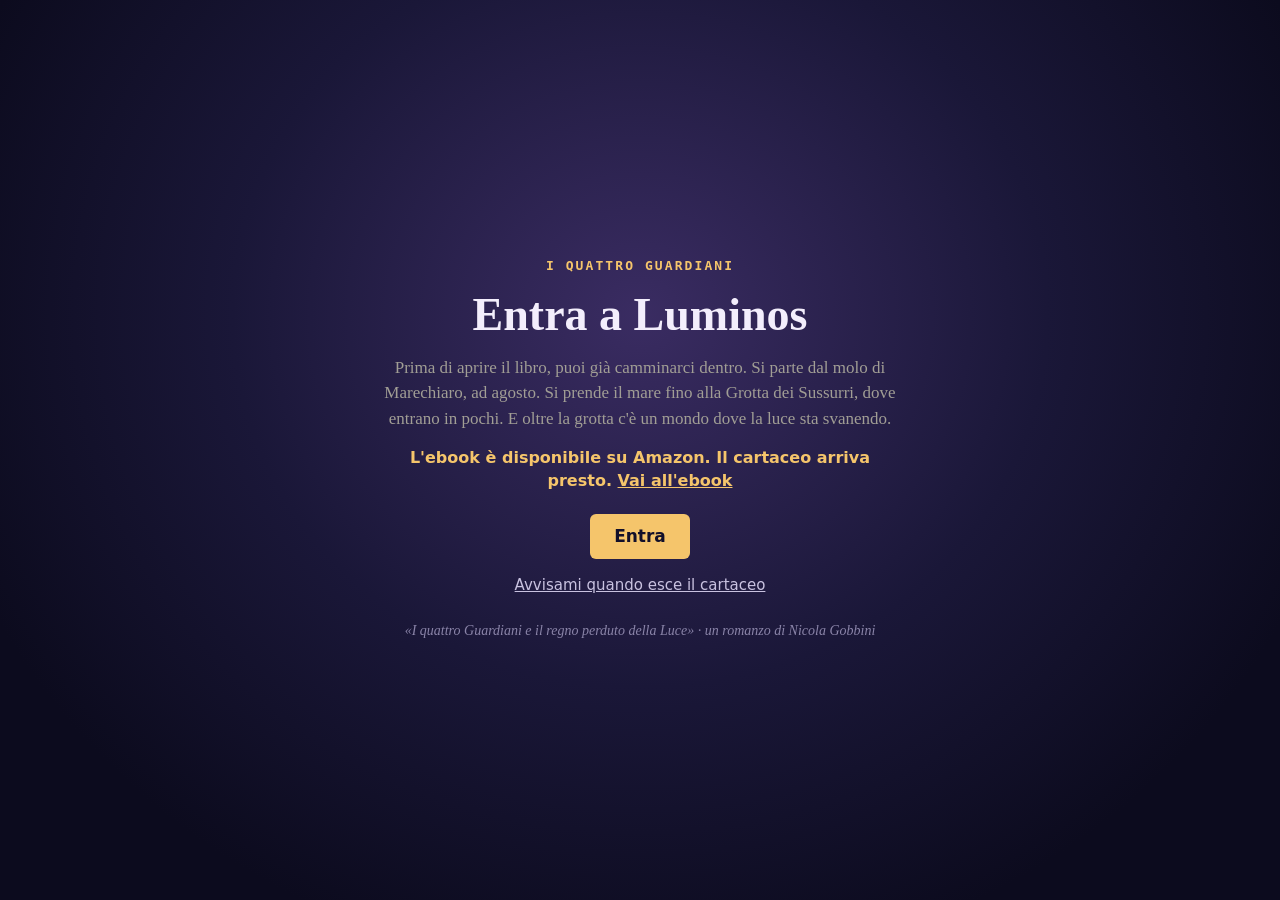
==== index.html @ de391952 "Ebook disponibile su Amazon: link d'acquisto e modulo per il cartaceo Co-Authored-By: Claude Opus 5." ====
<!DOCTYPE html>
<html lang="it">
<head>
<meta charset="utf-8">
<meta name="viewport" content="width=device-width, initial-scale=1">
<title>Luminos — il mondo de «I quattro Guardiani e il regno perduto della Luce»</title>
<meta name="description" content="Entra nel mondo de «I quattro Guardiani e il regno perduto della Luce»: parti dal molo di Marechiaro, entra nella Grotta dei Sussurri, prendi la tua pietra e arriva a Luminos.">
<meta name="theme-color" content="#14122b">
<meta property="og:type" content="website">
<meta property="og:title" content="Entra a Luminos · I quattro Guardiani e il regno perduto della Luce">
<meta property="og:description" content="Parti dal molo di Marechiaro, entra nella Grotta dei Sussurri, prendi la tua pietra e cammina a Luminos. Il mondo del libro di Nicola Gobbini.">
<meta property="og:image" content="https://blunikoblu.github.io/iquattroguardiani/img/copertina.jpg">
<meta property="og:url" content="https://blunikoblu.github.io/iquattroguardiani/">
<meta name="twitter:card" content="summary_large_image">
<link rel="icon" href="img/copertina.jpg">
<link rel="stylesheet" href="css/luminos.css?v=202611191625">
</head>
<body>
<canvas id="scene" aria-label="Mondo in 3D di Luminos. Per una versione senza 3D usa Menu, poi Elenco dei luoghi." role="img"></canvas>

<div id="intro">
  <div id="intro1">
    <div class="k">I QUATTRO GUARDIANI</div>
    <h1>Entra a Luminos</h1>
    <p>Prima di aprire il libro, puoi già camminarci dentro. Si parte dal molo di Marechiaro, ad agosto. Si prende il mare fino alla Grotta dei Sussurri, dove entrano in pochi. E oltre la grotta c'è un mondo dove la luce sta svanendo.</p>
    <p class="countline" id="introCount"></p>
    <button class="go" id="go1" type="button">Entra</button>
    <div><button class="link" id="introSignup" type="button">Avvisami quando esce il libro</button></div>
    <div class="author">«I quattro Guardiani e il regno perduto della Luce» · un romanzo di Nicola Gobbini</div>
  </div>
  <form id="intro2" hidden autocomplete="off">
    <h2>Scegli il tuo Guardiano</h2>
    <div class="sub">Niente registrazione, niente dati personali.</div>
    <canvas id="avPreview" aria-hidden="true"></canvas>
    <div class="form">
      <div class="chips" id="avChoices"></div>
      <div class="hint center" id="avDesc"></div>
      <label>Il tuo nome a Luminos</label>
      <div class="nome"><span id="nomeMondo"></span><button type="button" class="chip" id="rerollNome" aria-label="Cambia nome">🎲 Cambia</button></div>
      <div class="hint">Lo vedono gli altri visitatori. È un nome di Luminos, scelto a caso: così nessuno usa il proprio nome vero.</div>
    </div>
    <button class="go" type="submit">Scendi al molo</button>
    <div class="privacy">Per incontrare gli altri visitatori uso un accesso anonimo temporaneo: nessuna email, nessun dato personale. Non c'è una chat: ci si saluta solo con reazioni e frasi già pronte. La posizione è visibile solo a chi è connesso in quel momento e non viene salvata.</div>
  </form>
</div>

<div class="hud">
  <div class="lcol">
    <div class="l" id="hudL">LUMINOS</div>
    <button class="pill" id="secretsBtn" type="button" hidden aria-label="Il tuo taccuino">📓 <span id="secretsN">0/0</span></button>
  </div>
  <div class="r">
    <button class="pill" id="countBtn" type="button"><span class="dot wait" id="netDot"></span><span id="countN">1</span><span class="t">online</span></button>
    <button class="pill" id="menuBtn" type="button" aria-label="Menu">☰<span class="t">Menu</span></button>
  </div>
</div>
<div id="netStatus" hidden role="status"></div>
<div id="areaTag" aria-live="polite"></div>
<div id="toasts" aria-live="polite"></div>
<div id="cross" aria-hidden="true"></div>
<button id="prompt" type="button" hidden>Apri</button>
<button id="powerBtn" type="button" hidden aria-label="Usa la pietra"><span aria-hidden="true">✦</span></button>
<button id="jumpBtn" type="button" hidden aria-label="Salta">⤒</button>
<div id="tut" hidden role="status" aria-live="polite"></div>
<div id="help"></div>
<div id="emoteBox">
  <div id="emotes" hidden aria-label="Reazioni e frasi"></div>
  <button id="moreBtn" type="button" aria-label="Reazioni e frasi pronte" aria-expanded="false">💬</button>
  <button id="waveBtn" type="button" aria-label="Saluta">👋</button>
</div>
<div id="joy" hidden aria-hidden="true"><div id="knob"></div></div>

<div id="panel" hidden><div id="card" role="dialog" aria-modal="true"></div></div>

<script type="importmap">{"imports":{"three":"./three.module.min.js"}}</script>
<script type="module" src="js/main.js?v=202611191625"></script>
</body>
</html>
---- css/luminos.css ----
*{box-sizing:border-box;margin:0}
[hidden]{display:none!important}
html,body{height:100%;overflow:hidden;background:#12102a;color:#ecebe6;font-family:ui-sans-serif,system-ui,sans-serif;-webkit-tap-highlight-color:transparent}
/* il canvas cattura i gesti (camminare, guardarsi intorno); il resto della pagina resta zoomabile */
canvas#scene{display:block;position:fixed;inset:0;width:100%;height:100%;touch-action:none;-webkit-user-select:none;user-select:none}
.hud,#emoteBox,#joy,#prompt{-webkit-user-select:none;user-select:none}
#joy,#emoteBox button{touch-action:none}
button{font:inherit;color:inherit;cursor:pointer}
:focus-visible{outline:2px solid #f5c56b;outline-offset:2px}

/* HUD */
.hud{position:fixed;left:0;right:0;top:0;display:flex;justify-content:space-between;align-items:flex-start;gap:8px;padding:10px 12px;pointer-events:none;z-index:3}
.hud .l{font:600 12px/1.3 ui-monospace,Menlo,monospace;letter-spacing:.06em;color:#c9c6bd;padding:8px 10px;background:rgba(16,14,36,.55);border-radius:8px}
.hud .l b{color:#f5c56b;font-weight:700}
.hud .r{display:flex;gap:6px;pointer-events:auto;flex-wrap:nowrap;justify-content:flex-end;flex-shrink:0}
.pill{display:inline-flex;align-items:center;gap:6px;background:rgba(16,14,36,.7);border:1px solid #363158;border-radius:999px;padding:7px 11px;font:600 13px/1 ui-sans-serif,system-ui;color:#ecebe6;text-decoration:none;min-height:34px}
.pill:hover{border-color:#f5c56b}
.dot{width:8px;height:8px;border-radius:50%;background:#8a877e;display:inline-block}
.dot.on{background:#5dcaa5;box-shadow:0 0 0 3px rgba(93,202,165,.18)}
.dot.wait{background:#fac775}
.dot.off{background:#8a877e}
#netStatus{position:fixed;top:56px;right:12px;max-width:min(360px,80vw);font-size:12.5px;line-height:1.35;color:#c9c6bd;background:rgba(16,14,36,.75);border:1px solid #363158;border-radius:8px;padding:7px 10px;z-index:3;pointer-events:none}

#cross{position:fixed;left:50%;top:50%;width:6px;height:6px;margin:-3px 0 0 -3px;border-radius:50%;background:#ecebe6;opacity:.55;pointer-events:none;z-index:2}
#prompt{position:fixed;left:50%;bottom:108px;transform:translateX(-50%);background:#f5c56b;color:#12102a;border:0;border-radius:999px;padding:12px 20px;font:700 16px/1 ui-sans-serif,system-ui;z-index:3;box-shadow:0 6px 20px rgba(0,0,0,.35);animation:pop .18s ease-out}
@keyframes pop{from{transform:translateX(-50%) scale(.85);opacity:0}}
#help{position:fixed;left:50%;bottom:22px;transform:translateX(-50%);font-size:13px;color:#a19e95;text-align:center;pointer-events:none;width:min(92%,640px);transition:opacity 1s;z-index:2}

/* reazioni: 👋 sempre a portata, le altre in un vassoio */
#emoteBox{position:fixed;right:12px;bottom:16px;display:flex;align-items:flex-end;gap:8px;z-index:3}
#emotes{display:flex;gap:6px;background:rgba(16,14,36,.7);border:1px solid #363158;border-radius:999px;padding:5px}
#emotes button,#moreBtn,#waveBtn{width:44px;height:44px;border-radius:50%;border:1px solid #363158;background:rgba(16,14,36,.72);font-size:21px;line-height:1;display:grid;place-items:center}
#emotes button{border:0;background:none}
#waveBtn{width:58px;height:58px;font-size:28px;background:#f5c56b;border-color:#f5c56b}
#emotes button:hover,#moreBtn:hover{transform:translateY(-2px)}
#moreBtn[aria-expanded=true]{border-color:#f5c56b}
.badge{background:#f5c56b;color:#12102a;border-radius:999px;font-size:11px;padding:2px 6px;margin-left:2px}
#areaTag{position:fixed;left:50%;top:14px;transform:translateX(-50%);font:700 12px/1 ui-monospace,Menlo,monospace;letter-spacing:.16em;color:#ecebe6;background:rgba(16,14,36,.6);padding:7px 12px;border-radius:999px;z-index:2;pointer-events:none;transition:opacity .6s;opacity:0}
#areaTag.show{opacity:1}
/* liste di scoperte e traguardi */
.list.secrets li{padding:9px 2px;font:14px/1.35 ui-sans-serif,system-ui;color:#8a877e;display:flex;flex-direction:column}
.list.secrets li b{color:#c9c6bd;font-weight:600}
.list.secrets li.ok b{color:#fac775}
.who .acts{margin-left:auto;display:flex;gap:6px}
.who .acts button{background:#12102a;border:1px solid #363158;border-radius:6px;color:#ecebe6;padding:6px 9px;font:13px ui-sans-serif,system-ui}
.menu{display:grid;grid-template-columns:1fr 1fr;gap:8px;margin-top:6px}
.menu button,.menu a{background:#12102a;border:1px solid #363158;border-radius:10px;color:#ecebe6;padding:14px 12px;font:600 15px/1.25 ui-sans-serif,system-ui;text-align:left;text-decoration:none}
.menu button:hover,.menu a:hover{border-color:#f5c56b}
.menu button small,.menu a small{display:block;color:#8a877e;font-weight:400;font-size:12.5px;margin-top:3px}
.toast.found{border-left-color:#fac775}

/* notifiche */
#toasts{position:fixed;left:12px;top:140px;display:flex;flex-direction:column;gap:6px;z-index:4;pointer-events:none;max-width:min(380px,80vw)}
.toast{background:rgba(26,24,50,.92);border:1px solid #363158;border-left:3px solid #f5c56b;border-radius:6px;padding:9px 12px;font-size:14px;line-height:1.35;transition:opacity .4s,transform .4s}
.toast.join{border-left-color:#5dcaa5}.toast.leave{border-left-color:#8a877e}
.toast.out{opacity:0;transform:translateX(-10px)}

/* joystick */
#joy{position:fixed;left:22px;bottom:22px;width:124px;height:124px;border-radius:50%;border:2px solid rgba(236,235,230,.22);background:rgba(16,14,36,.25);touch-action:none;z-index:3}
#knob{position:absolute;left:50%;top:50%;width:46px;height:46px;margin:-23px 0 0 -23px;border-radius:50%;background:rgba(245,197,107,.85)}

/* pannello */
#panel{position:fixed;inset:0;z-index:6;background:rgba(8,7,20,.72);display:flex;align-items:center;justify-content:center;padding:16px;user-select:text;-webkit-user-select:text;touch-action:auto}
#card{background:#1b1934;border:1px solid #363158;border-radius:10px;max-width:560px;width:100%;max-height:84vh;overflow:auto;padding:24px 22px;font:17px/1.55 Georgia,serif;-webkit-overflow-scrolling:touch}
#card h2{font:700 13px/1 ui-monospace,Menlo,monospace;letter-spacing:.14em;text-transform:uppercase;color:#f5c56b;margin-bottom:16px}
#card h3{font-size:22px;margin-bottom:10px}
#card p{margin:0 0 12px;color:#d6d3ca}
#card .muted{color:#8a877e;font-size:15px}
#card table{width:100%;border-collapse:collapse;font:14px/1.4 ui-sans-serif,system-ui;margin:8px 0 14px}
#card td,#card th{padding:7px 4px;border-bottom:1px solid #363158;text-align:left}
#card .n{text-align:right;font-family:ui-monospace,Menlo,monospace}
#card .big{font:700 46px/1 ui-monospace,Menlo,monospace;color:#f5c56b;margin:6px 0 12px}
#card .btn,.btn{display:inline-block;background:#f5c56b;color:#12102a;text-decoration:none;padding:11px 16px;border-radius:6px;border:0;font:700 15px/1 ui-sans-serif,system-ui;margin:4px 8px 4px 0}
.btn.ghost{background:none;border:1px solid #363158;color:#ecebe6}
#card .close{float:right;background:none;border:1px solid #363158;color:#c9c6bd;border-radius:6px;padding:6px 10px;font-size:14px;margin:-6px -4px 8px 8px}
.entry{border-top:1px solid #363158;padding-top:12px;margin-top:12px}
.entry small{font-family:ui-monospace,Menlo,monospace;color:#8a877e}
.note{background:#f3efe6;color:#12102a;border-radius:4px;padding:10px 12px;margin:0 0 8px;font:16px/1.4 Georgia,serif}
.note small{display:block;color:#5f5e5a;font:600 12px/1.3 ui-monospace,Menlo,monospace;margin-top:6px}
.form{font:15px/1.4 ui-sans-serif,system-ui;margin:10px 0 16px}
.form label{display:block;font-weight:600;margin:10px 0 6px;color:#c9c6bd}
.form input[type=text]{width:100%;background:#12102a;border:1px solid #363158;border-radius:6px;color:#ecebe6;padding:11px 12px;font:16px ui-sans-serif,system-ui;user-select:text;-webkit-user-select:text}
.form input[type=text]:focus{border-color:#f5c56b;outline:none}
.form .hint{color:#8a877e;font-size:13px;margin-top:6px}
.form .err{color:#f0997b;font-size:14px;margin-top:8px;min-height:1em}
.list{list-style:none;padding:0;margin:0}
.list li{border-top:1px solid #363158}
.list button{width:100%;text-align:left;background:none;border:0;padding:12px 4px;font:15px/1.35 ui-sans-serif,system-ui;color:#ecebe6}
.list button b{display:block;color:#f5c56b;margin-bottom:2px}
.list button:hover{background:#262247}
.who{display:flex;align-items:center;gap:8px;padding:8px 0;border-top:1px solid #363158;font:15px ui-sans-serif,system-ui}
.who i{width:12px;height:12px;border-radius:50%;display:inline-block}

/* scelte (intro e impostazioni) */
.chips{display:flex;gap:8px;flex-wrap:wrap}
.chip{background:#12102a;border:1px solid #363158;border-radius:999px;padding:9px 14px;font:600 14px/1 ui-sans-serif,system-ui}
.chip[aria-pressed=true]{border-color:#f5c56b;color:#f5c56b}
.swatch{width:34px;height:34px;border-radius:50%;border:2px solid transparent}
.swatch[aria-pressed=true]{border-color:#ecebe6;box-shadow:0 0 0 2px #12102a inset}

/* intro */
#intro{position:fixed;inset:0;z-index:10;background:radial-gradient(ellipse at 50% 35%,#3a2c62 0%,#1a1738 45%,#0c0b1e 80%);display:flex;align-items:center;justify-content:center;text-align:center;padding:20px;overflow:auto;touch-action:auto}
#intro .k{font:700 13px/1 ui-monospace,Menlo,monospace;letter-spacing:.16em;color:#f5c56b;margin-bottom:18px}
#intro h1{font:700 clamp(28px,6vw,46px)/1.1 Georgia,serif;margin-bottom:14px}
#intro p{color:#a19e95;max-width:520px;margin:0 auto 22px;font:17px/1.5 Georgia,serif}
#intro .go{background:#f5c56b;color:#12102a;border:0;border-radius:6px;padding:14px 24px;font:700 17px/1 ui-sans-serif,system-ui}
#intro .back{display:inline-block;color:#8a877e;margin-top:18px;font-size:14px}
#intro2{width:min(560px,100%);text-align:left}
#intro2 h2{font:700 26px/1.2 Georgia,serif;margin-bottom:6px;text-align:center}
#intro2 .sub{text-align:center;color:#a19e95;margin-bottom:12px;font:15px/1.4 ui-sans-serif,system-ui}
#avPreview{width:150px;height:170px;display:block;margin:4px auto 0}
#intro2 .go{width:100%;margin-top:16px}
#intro2 .privacy{font:13px/1.45 ui-sans-serif,system-ui;color:#8a877e;margin-top:14px;text-align:center}

@media (pointer:coarse){
  #prompt{bottom:172px;font-size:17px;padding:14px 22px}
  #help{bottom:160px}
  #emoteBox{flex-direction:column-reverse;align-items:flex-end;bottom:22px}
  #emotes{flex-direction:column}
  .hud .l{font-size:11px}
  #toasts{top:auto;bottom:300px}
}
@media (max-width:520px){
  .hud{padding:8px}
  .hud .r{gap:4px}
  .pill{padding:6px 9px;min-height:32px}
  .hud .l{max-width:42vw}
  #netStatus{top:50px}
}
@media (max-width:520px){
  .pill .t{display:none}
}
@media (prefers-reduced-motion:reduce){
  #prompt{animation:none}.toast{transition:none}
}
.selfemo{position:fixed;left:50%;top:42%;font-size:54px;transform:translate(-50%,0);pointer-events:none;z-index:4;animation:selfemo 1.6s ease-out forwards}
@keyframes selfemo{0%{opacity:0;transform:translate(-50%,20px) scale(.6)}15%{opacity:1;transform:translate(-50%,0) scale(1.1)}80%{opacity:1}100%{opacity:0;transform:translate(-50%,-60px) scale(1)}}

.hud .lcol{display:flex;flex-direction:column;align-items:flex-start;gap:6px}
@keyframes pulse{50%{box-shadow:0 0 0 6px rgba(245,197,107,.25)}}
@media (pointer:coarse){#toasts{bottom:190px;max-width:calc(100vw - 90px)}}
@media (max-width:520px){#netStatus{top:132px;left:8px;right:auto}#card{padding:20px 16px;font-size:16px}.menu{grid-template-columns:1fr}}
#cross.third{display:none}
.hud .lcol .pill{pointer-events:auto}

/* Luminos */
#intro .countline{color:#f5c56b;font:600 16px/1.4 ui-sans-serif,system-ui;margin:-6px auto 22px}
#intro .link{background:none;border:0;color:#c9c2e0;text-decoration:underline;margin-top:16px;font-size:15px}
#intro .author{color:#8a84a8;font:italic 14px/1.4 Georgia,serif;margin-top:26px}
#intro h1{color:#f3eefc}
.chip.guard{display:inline-flex;align-items:center;gap:7px}
.chip.guard i{width:11px;height:11px;border-radius:50%;background:var(--c);box-shadow:0 0 8px var(--c)}
.chip.guard[aria-pressed=true]{border-color:var(--c);color:#f3eefc}
#avChoices{justify-content:center}
.hint.center{text-align:center;margin:10px 0 4px;font-size:14px;color:#c9c2e0}
.nome{display:flex;align-items:center;gap:10px;background:#12102a;border:1px solid #363158;border-radius:8px;padding:8px 8px 8px 14px}
.nome span{flex:1;font:600 17px Georgia,serif;color:#f5c56b}
#emotes{flex-direction:column;align-items:flex-end;border-radius:14px;padding:8px;gap:8px;max-width:min(330px,calc(100vw - 100px))}
#emotes .emo{display:flex;gap:4px}
#emotes .frasi{display:flex;flex-wrap:wrap;gap:6px;justify-content:flex-end}
#emotes .frasi button{width:auto;height:auto;border-radius:999px;border:1px solid #363158;background:#1b1934;font:600 13.5px/1.2 ui-sans-serif,system-ui;padding:8px 11px;color:#ecebe6}
#emotes .frasi button:hover{border-color:#f5c56b}
.selfemo.frase{font:600 22px/1.3 Georgia,serif;background:#ecebe6;color:#12102a;padding:10px 16px;border-radius:14px}
#waveBtn{color:#12102a}
@media (pointer:coarse){#emotes{flex-direction:column}#emotes .emo{flex-direction:row}}
#fade{position:fixed;inset:0;z-index:9;pointer-events:none;opacity:0;transition:opacity .6s ease}
#fade.on{opacity:1}
#card .quote{font-style:italic;color:#f3e6c8;border-left:3px solid #f5c56b;padding-left:12px}
/* volo d'apertura */
.cine{position:fixed;inset:0;z-index:40;pointer-events:none;display:flex;flex-direction:column;align-items:center;justify-content:flex-end;padding:0 24px 13vh;opacity:0;transition:opacity 1.1s;background:linear-gradient(to top,rgba(10,14,30,.55),rgba(10,14,30,0) 45%)}
.cine.on{opacity:1}
.cine-t{font-family:Georgia,'Times New Roman',serif;font-size:clamp(34px,6vw,64px);color:#fff;letter-spacing:.04em;text-shadow:0 2px 18px rgba(0,0,0,.45)}
.cine-s{max-width:640px;text-align:center;margin-top:8px;font-family:Georgia,serif;font-style:italic;font-size:clamp(15px,2vw,19px);line-height:1.45;color:#fdf6e6;text-shadow:0 1px 10px rgba(0,0,0,.55)}
.cine-k{margin-top:18px;font-size:12px;letter-spacing:.08em;text-transform:uppercase;color:rgba(255,255,255,.7)}

/* ---------- la pietra (potere) e il salto ---------- */
#powerBtn{--c:#3f8cff;position:fixed;right:84px;bottom:18px;width:58px;height:58px;border-radius:50%;border:2px solid var(--c);background:radial-gradient(circle at 40% 35%,#fff 0,var(--c) 38%,rgba(16,14,36,.85) 75%);color:#fff;font-size:24px;display:grid;place-items:center;z-index:3;box-shadow:0 0 18px var(--c);cursor:pointer;-webkit-user-select:none;user-select:none;touch-action:manipulation}
#powerBtn:active{transform:scale(.92)}
#jumpBtn{position:fixed;left:160px;bottom:34px;width:58px;height:58px;border-radius:50%;border:1px solid #363158;background:rgba(16,14,36,.72);color:#fff;font-size:26px;z-index:3;touch-action:manipulation}
@media (pointer:coarse){#powerBtn{right:auto;left:50%;transform:translateX(calc(-50% + 70px));bottom:96px;width:62px;height:62px}#powerBtn:active{transform:translateX(calc(-50% + 70px)) scale(.92)}#jumpBtn{left:auto;right:84px;bottom:22px}}

/* ---------- primi passi ---------- */
#tut{position:fixed;left:12px;bottom:16px;width:min(290px,calc(100vw - 24px));background:rgba(26,24,50,.92);border:1px solid #363158;border-left:3px solid #5dcaa5;border-radius:10px;padding:10px 34px 10px 12px;color:#ecebe6;z-index:3;font-size:14px;line-height:1.35;display:flex;flex-direction:column;gap:3px;animation:pop .2s ease-out}
#tut small{font:700 10px/1 ui-monospace,monospace;letter-spacing:.08em;color:#5dcaa5}
#tut b{font-size:15px}
#tut .x{position:absolute;right:6px;top:6px;background:none;border:0;color:#a8a5c0;font-size:15px;cursor:pointer;padding:4px}
#tut .dots{display:flex;gap:5px;margin-top:4px}#tut .dots i{width:8px;height:8px;border-radius:50%;background:#3a3660}#tut .dots i.ok{background:#5dcaa5}

/* ---------- inviti, conti alla rovescia, attività ---------- */
#invito{position:fixed;left:50%;top:70px;transform:translateX(-50%);z-index:6;background:rgba(26,24,50,.96);border:1px solid #f5c56b;border-radius:12px;padding:12px 14px;color:#ecebe6;width:min(380px,calc(100vw - 24px));box-shadow:0 10px 30px rgba(0,0,0,.4);animation:pop .2s ease-out}
#invito p{margin:0 0 10px}#invito div{display:flex;gap:10px;align-items:center}
#bigcount{position:fixed;inset:0;display:grid;place-items:center;pointer-events:none;z-index:7;font:800 clamp(64px,16vw,150px)/1 Georgia,serif;color:#fff;text-shadow:0 4px 30px rgba(245,197,107,.8);opacity:0;transform:scale(.7);transition:opacity .25s,transform .25s}
#bigcount.on{opacity:1;transform:scale(1)}
#attChip{position:fixed;left:50%;top:58px;transform:translateX(-50%);z-index:4;background:rgba(16,14,36,.82);border:1px solid #f5c56b;color:#f5c56b;border-radius:999px;padding:7px 14px;font:600 13px/1.2 ui-sans-serif,system-ui;white-space:nowrap;max-width:calc(100vw - 20px);overflow:hidden;text-overflow:ellipsis}
.podio{list-style:none;padding:0;margin:14px 0}.podio li{display:flex;gap:10px;align-items:center;padding:8px 10px;border-radius:8px;background:rgba(255,255,255,.04);margin-bottom:6px}.podio li b{flex:1}.podio li.me{outline:1px solid #f5c56b}
.who .acts button.warn{color:#f0a0a0;border-color:#6a3a48}
#uscita{position:fixed;inset:0;z-index:50;background:#14122b;display:grid;place-items:center;text-align:center;color:#ecebe6;padding:24px}
.parola form{display:flex;gap:8px}.parola input{flex:1;min-width:0;padding:10px 12px;border-radius:8px;border:1px solid #363158;background:#1a1832;color:#fff;font-size:16px}

/* ---------- il taccuino come diario di viaggio ---------- */
.jtabs{display:flex;gap:4px;flex-wrap:wrap;margin:6px 0 12px}
.jtabs button{border:1px solid #363158;background:rgba(255,255,255,.03);color:#c9c6bd;border-radius:999px;padding:6px 11px;font-size:13px;cursor:pointer}
.jtabs button[aria-selected=true]{background:#f5c56b;color:#12102a;border-color:#f5c56b;font-weight:700}
.jsum{display:grid;grid-template-columns:repeat(5,1fr);gap:6px;margin-bottom:10px}
.jsum div{background:rgba(255,255,255,.04);border-radius:10px;padding:8px 4px;text-align:center}.jsum b{display:block;font:700 19px/1.1 Georgia,serif;color:#f5c56b}.jsum span{font-size:11px;color:#a8a5c0}
.jnext{background:linear-gradient(135deg,rgba(245,197,107,.14),rgba(93,202,165,.08));border:1px dashed #f5c56b;border-radius:10px;padding:10px 12px;margin-bottom:10px}
.jnext small{font:700 10px/1 ui-monospace,monospace;letter-spacing:.08em;color:#f5c56b}.jnext p{margin:6px 0 0;font-style:italic}
.jmap{width:100%;height:auto;border-radius:10px;display:block;margin-bottom:8px}
.jlist{list-style:none;padding:0;margin:6px 0 10px}
.jitem{display:flex;gap:10px;align-items:flex-start;padding:8px;border-radius:10px;margin-bottom:6px;background:rgba(255,255,255,.03)}
.jitem.ok{background:rgba(245,197,107,.07)}
.jitem div{display:flex;flex-direction:column;gap:2px;min-width:0}.jitem span{color:#c9c6bd;font-size:14px}.jitem small{color:#8a87a0;font-size:12px}
.jico{flex:none;width:40px;height:40px;border-radius:50%;display:grid;place-items:center;font-size:21px;background:#2a2650}.jico.off{background:#22203a;color:#5a5778;font:700 18px Georgia}
canvas.jico.rune{width:40px;height:40px}
.jbadges{display:grid;grid-template-columns:repeat(auto-fill,minmax(118px,1fr));gap:8px}
.jbadge{display:flex;flex-direction:column;align-items:center;text-align:center;gap:3px;padding:10px 6px;border-radius:12px;background:rgba(255,255,255,.03);border:1px solid #2e2b50;opacity:.6}
.jbadge.ok{opacity:1;border-color:#f5c56b;background:rgba(245,197,107,.08)}.jbadge span{font-size:28px}.jbadge small{color:#a8a5c0;font-size:11px}
@media (max-width:520px){.jsum{grid-template-columns:repeat(3,1fr)}}
@media (pointer:coarse){#tut{bottom:auto;top:100px}}

/* riprese dei video (?rec): solo il mondo, senza interfaccia */
html.rec .hud,html.rec #emoteBox,html.rec #powerBtn,html.rec #jumpBtn,html.rec #toasts,html.rec #tut,html.rec #prompt,html.rec #help,html.rec #netStatus,html.rec #areaTag,html.rec #cross,html.rec #attChip,html.rec #invito,html.rec #joy{display:none!important}
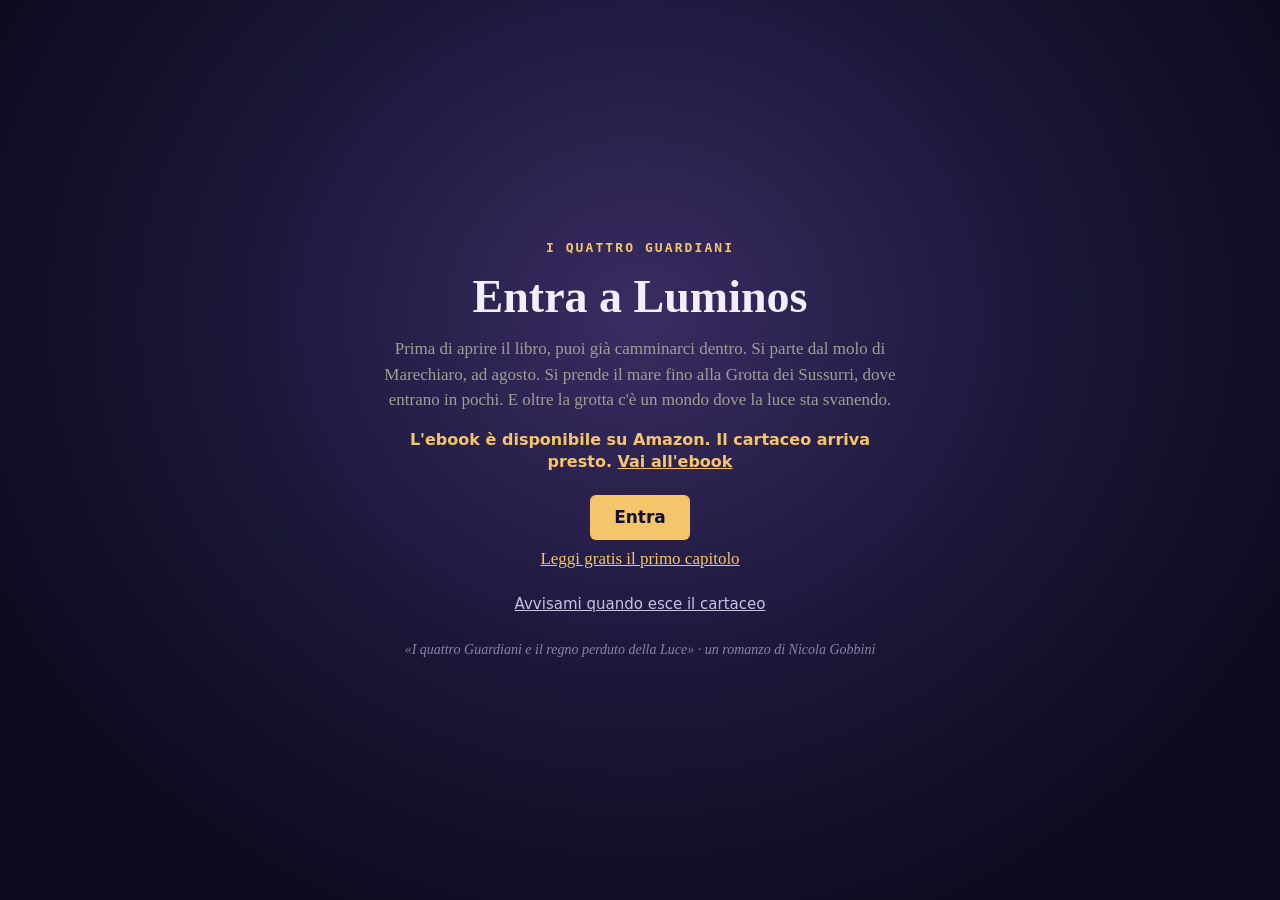
==== commit 79751270: "Link all'estratto nella schermata d'ingresso Co-Authored-By: Claude Opus 5.5 <noreply@anthropic.com>" ====
--- a/index.html
+++ b/index.html
@@ -13,7 +13,7 @@
 <meta property="og:url" content="https://blunikoblu.github.io/iquattroguardiani/">
 <meta name="twitter:card" content="summary_large_image">
 <link rel="icon" href="img/copertina.jpg">
-<link rel="stylesheet" href="css/luminos.css?v=202611191625">
+<link rel="stylesheet" href="css/luminos.css?v=202611191652">
 </head>
 <body>
 <canvas id="scene" aria-label="Mondo in 3D di Luminos. Per una versione senza 3D usa Menu, poi Elenco dei luoghi." role="img"></canvas>
@@ -73,6 +73,6 @@
 <div id="panel" hidden><div id="card" role="dialog" aria-modal="true"></div></div>
 
 <script type="importmap">{"imports":{"three":"./three.module.min.js"}}</script>
-<script type="module" src="js/main.js?v=202611191625"></script>
+<script type="module" src="js/main.js?v=202611191652"></script>
 </body>
 </html>
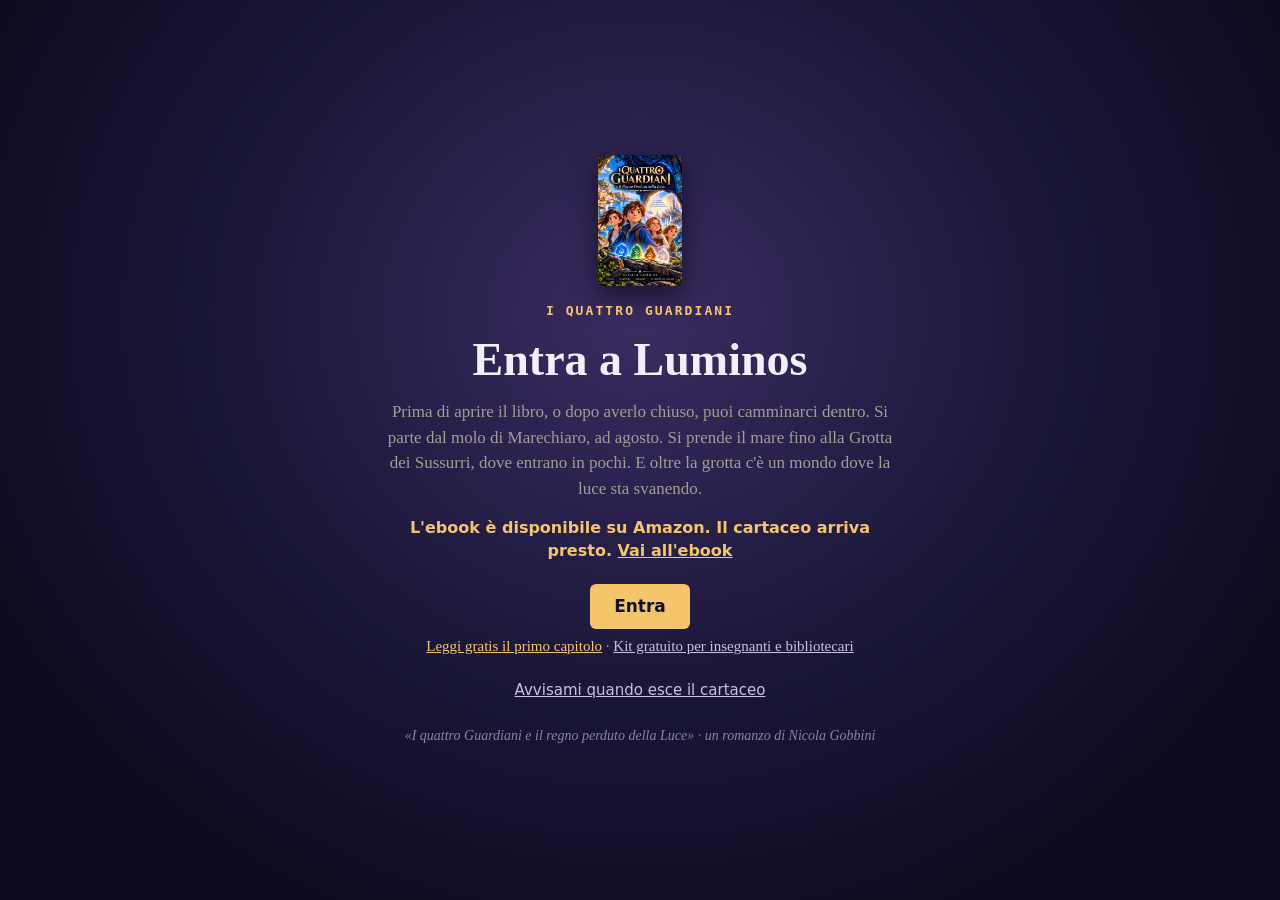
==== commit ee2c108d: "Ingresso: copertina, testo «o dopo averlo chiuso», link al kit Co-Authored-By: Claude Opus 5.5 <nore" ====
--- a/index.html
+++ b/index.html
@@ -13,19 +13,21 @@
 <meta property="og:url" content="https://blunikoblu.github.io/iquattroguardiani/">
 <meta name="twitter:card" content="summary_large_image">
 <link rel="icon" href="img/copertina.jpg">
-<link rel="stylesheet" href="css/luminos.css?v=202611191652">
+<link rel="stylesheet" href="css/luminos.css?v=202611201615">
 </head>
 <body>
 <canvas id="scene" aria-label="Mondo in 3D di Luminos. Per una versione senza 3D usa Menu, poi Elenco dei luoghi." role="img"></canvas>
 
 <div id="intro">
   <div id="intro1">
+    <img class="cop" src="img/copertina.jpg" alt="Copertina del libro" width="600" height="934">
     <div class="k">I QUATTRO GUARDIANI</div>
     <h1>Entra a Luminos</h1>
-    <p>Prima di aprire il libro, puoi già camminarci dentro. Si parte dal molo di Marechiaro, ad agosto. Si prende il mare fino alla Grotta dei Sussurri, dove entrano in pochi. E oltre la grotta c'è un mondo dove la luce sta svanendo.</p>
+    <p>Prima di aprire il libro, o dopo averlo chiuso, puoi camminarci dentro. Si parte dal molo di Marechiaro, ad agosto. Si prende il mare fino alla Grotta dei Sussurri, dove entrano in pochi. E oltre la grotta c'è un mondo dove la luce sta svanendo.</p>
     <p class="countline" id="introCount"></p>
+    <p class="online" id="introOnline" hidden></p>
     <button class="go" id="go1" type="button">Entra</button>
-    <div><button class="link" id="introSignup" type="button">Avvisami quando esce il libro</button></div>
+    <div><button class="link" id="introSignup" type="button">Avvisami quando esce il cartaceo</button></div>
     <div class="author">«I quattro Guardiani e il regno perduto della Luce» · un romanzo di Nicola Gobbini</div>
   </div>
   <form id="intro2" hidden autocomplete="off">
@@ -73,6 +75,6 @@
 <div id="panel" hidden><div id="card" role="dialog" aria-modal="true"></div></div>
 
 <script type="importmap">{"imports":{"three":"./three.module.min.js"}}</script>
-<script type="module" src="js/main.js?v=202611191652"></script>
+<script type="module" src="js/main.js?v=202611201615"></script>
 </body>
 </html>
--- a/css/luminos.css
+++ b/css/luminos.css
@@ -144,6 +144,8 @@
 .hud .lcol .pill{pointer-events:auto}
 
 /* Luminos */
+#intro .online{color:#cfe9d6;font:600 14px/1.4 ui-sans-serif,system-ui;margin:-12px auto 20px}
+#intro .online::before{content:'';display:inline-block;width:8px;height:8px;border-radius:50%;background:#4ade80;margin-right:8px;box-shadow:0 0 8px #4ade80;vertical-align:1px}
 #intro .countline{color:#f5c56b;font:600 16px/1.4 ui-sans-serif,system-ui;margin:-6px auto 22px}
 #intro .link{background:none;border:0;color:#c9c2e0;text-decoration:underline;margin-top:16px;font-size:15px}
 #intro .author{color:#8a84a8;font:italic 14px/1.4 Georgia,serif;margin-top:26px}
@@ -220,3 +222,7 @@
 
 /* riprese dei video (?rec): solo il mondo, senza interfaccia */
 html.rec .hud,html.rec #emoteBox,html.rec #powerBtn,html.rec #jumpBtn,html.rec #toasts,html.rec #tut,html.rec #prompt,html.rec #help,html.rec #netStatus,html.rec #areaTag,html.rec #cross,html.rec #attChip,html.rec #invito,html.rec #joy{display:none!important}
+
+#intro .cop{display:block;width:84px;height:auto;margin:0 auto 18px;border-radius:4px;box-shadow:0 10px 28px rgba(0,0,0,.55)}
+@media (max-height:700px){#intro .cop{width:60px;margin-bottom:12px}}
+@media (max-height:560px){#intro .cop{display:none}}
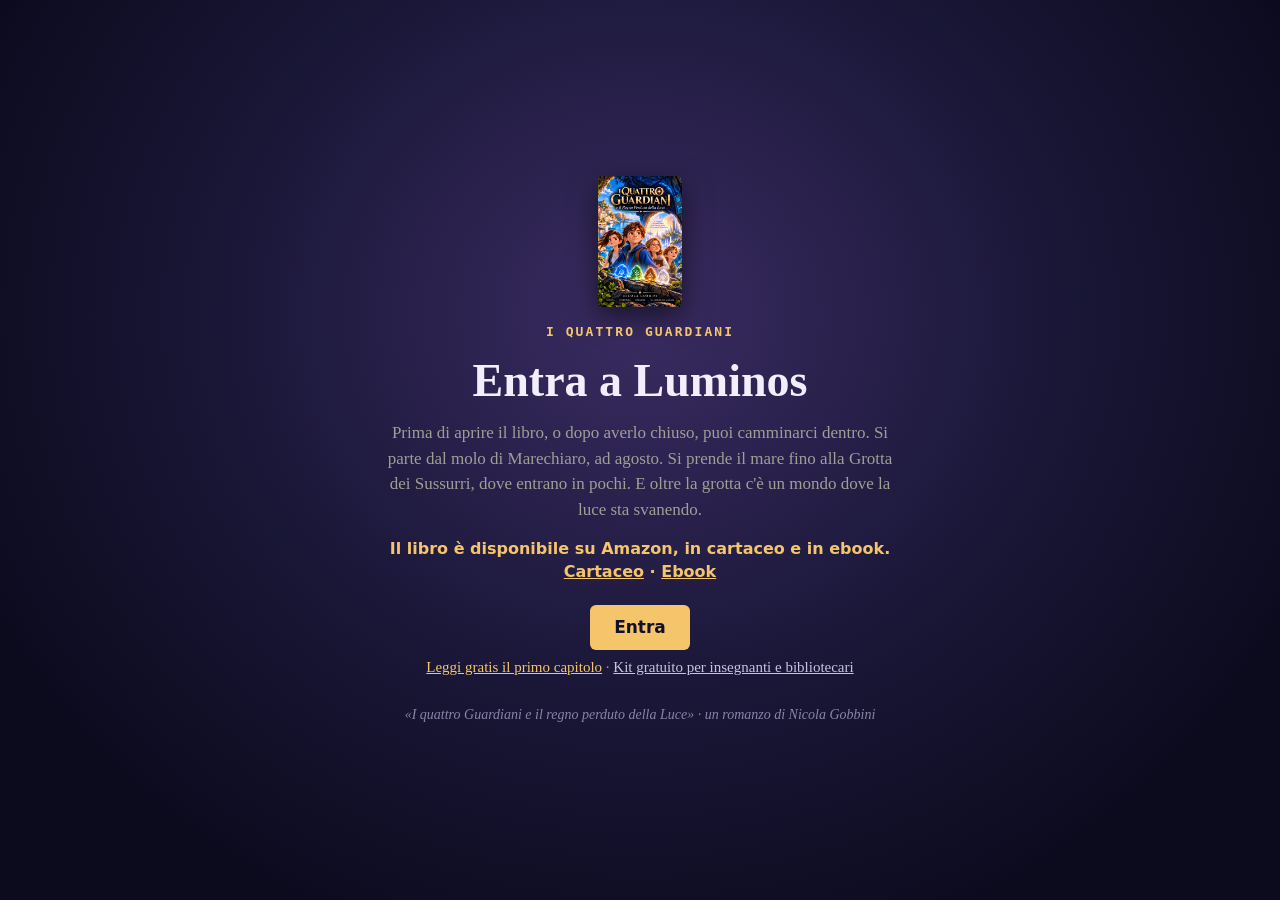
==== commit dbd46009: "Uscito il cartaceo: link Amazon su sito, mondo, estratto e kit Co-Authored-By: Claude Opus 5.5 <nore" ====
--- a/index.html
+++ b/index.html
@@ -13,7 +13,7 @@
 <meta property="og:url" content="https://blunikoblu.github.io/iquattroguardiani/">
 <meta name="twitter:card" content="summary_large_image">
 <link rel="icon" href="img/copertina.jpg">
-<link rel="stylesheet" href="css/luminos.css?v=202611201615">
+<link rel="stylesheet" href="css/luminos.css?v=202611222330">
 </head>
 <body>
 <canvas id="scene" aria-label="Mondo in 3D di Luminos. Per una versione senza 3D usa Menu, poi Elenco dei luoghi." role="img"></canvas>
@@ -27,7 +27,7 @@
     <p class="countline" id="introCount"></p>
     <p class="online" id="introOnline" hidden></p>
     <button class="go" id="go1" type="button">Entra</button>
-    <div><button class="link" id="introSignup" type="button">Avvisami quando esce il cartaceo</button></div>
+    <div><button class="link" id="introSignup" type="button">Avvisami delle prossime uscite</button></div>
     <div class="author">«I quattro Guardiani e il regno perduto della Luce» · un romanzo di Nicola Gobbini</div>
   </div>
   <form id="intro2" hidden autocomplete="off">
@@ -75,6 +75,6 @@
 <div id="panel" hidden><div id="card" role="dialog" aria-modal="true"></div></div>
 
 <script type="importmap">{"imports":{"three":"./three.module.min.js"}}</script>
-<script type="module" src="js/main.js?v=202611201615"></script>
+<script type="module" src="js/main.js?v=202611222330"></script>
 </body>
 </html>
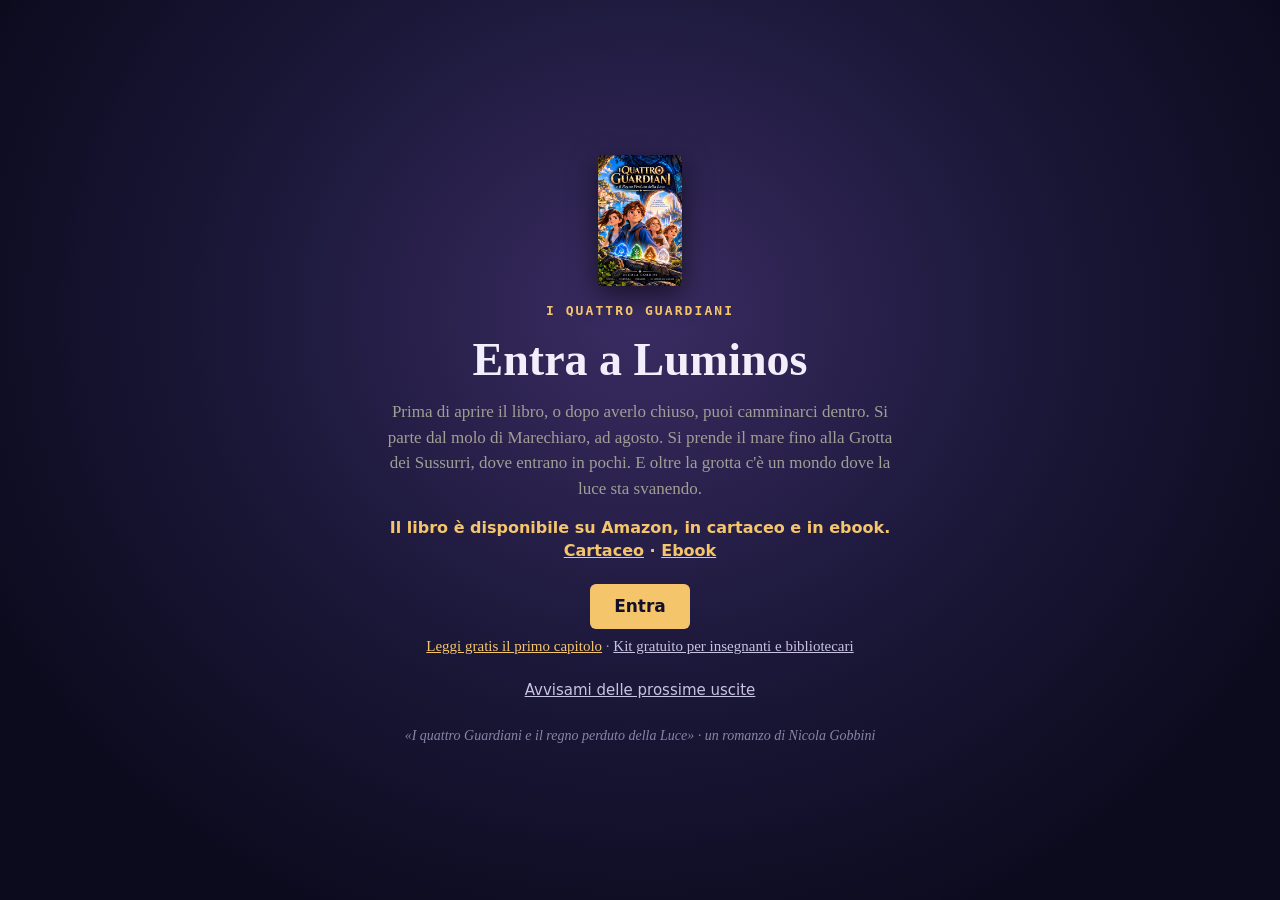
==== commit 4bcbb9b8: "Pulsante «Avvisami delle prossime uscite» (modulo Tally aggiornato) Co-Authored-By: Claude Opus 5.5 " ====
--- a/index.html
+++ b/index.html
@@ -13,7 +13,7 @@
 <meta property="og:url" content="https://blunikoblu.github.io/iquattroguardiani/">
 <meta name="twitter:card" content="summary_large_image">
 <link rel="icon" href="img/copertina.jpg">
-<link rel="stylesheet" href="css/luminos.css?v=202611222330">
+<link rel="stylesheet" href="css/luminos.css?v=202611222345">
 </head>
 <body>
 <canvas id="scene" aria-label="Mondo in 3D di Luminos. Per una versione senza 3D usa Menu, poi Elenco dei luoghi." role="img"></canvas>
@@ -75,6 +75,6 @@
 <div id="panel" hidden><div id="card" role="dialog" aria-modal="true"></div></div>
 
 <script type="importmap">{"imports":{"three":"./three.module.min.js"}}</script>
-<script type="module" src="js/main.js?v=202611222330"></script>
+<script type="module" src="js/main.js?v=202611222345"></script>
 </body>
 </html>
